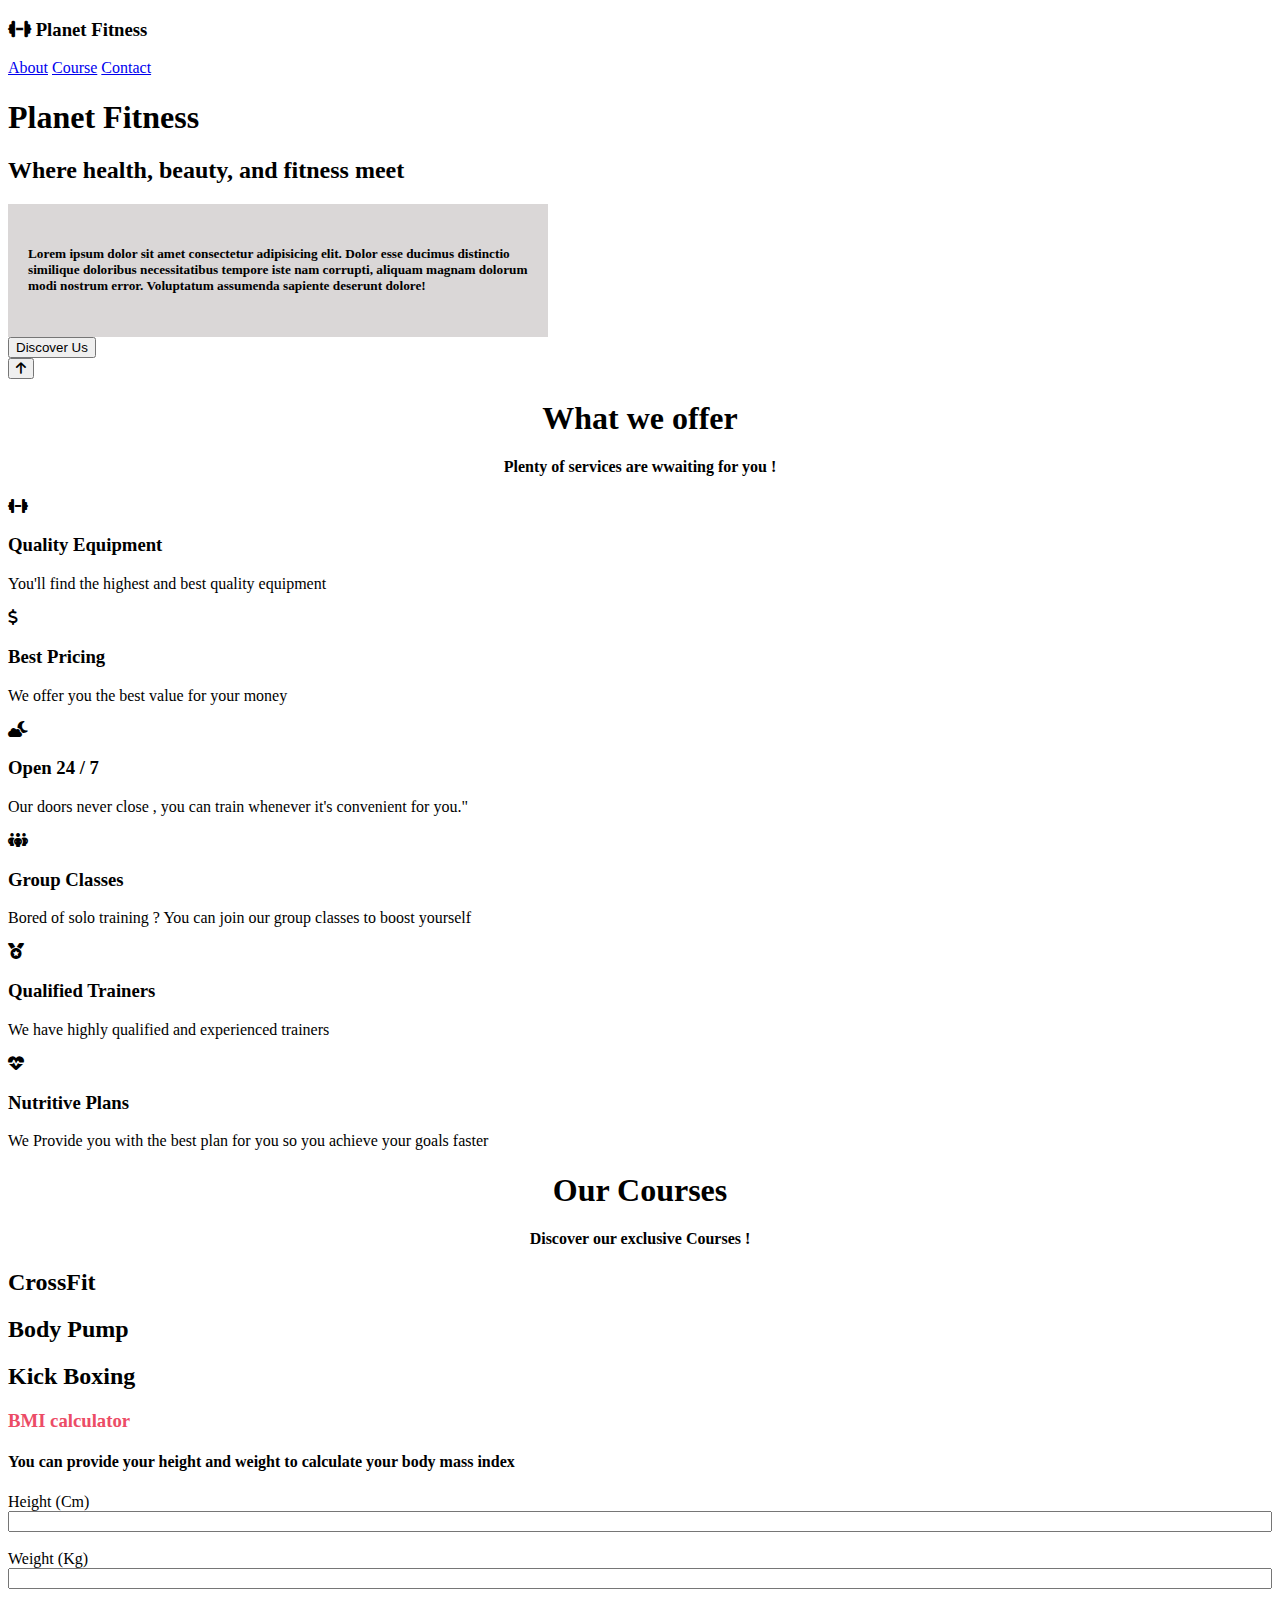
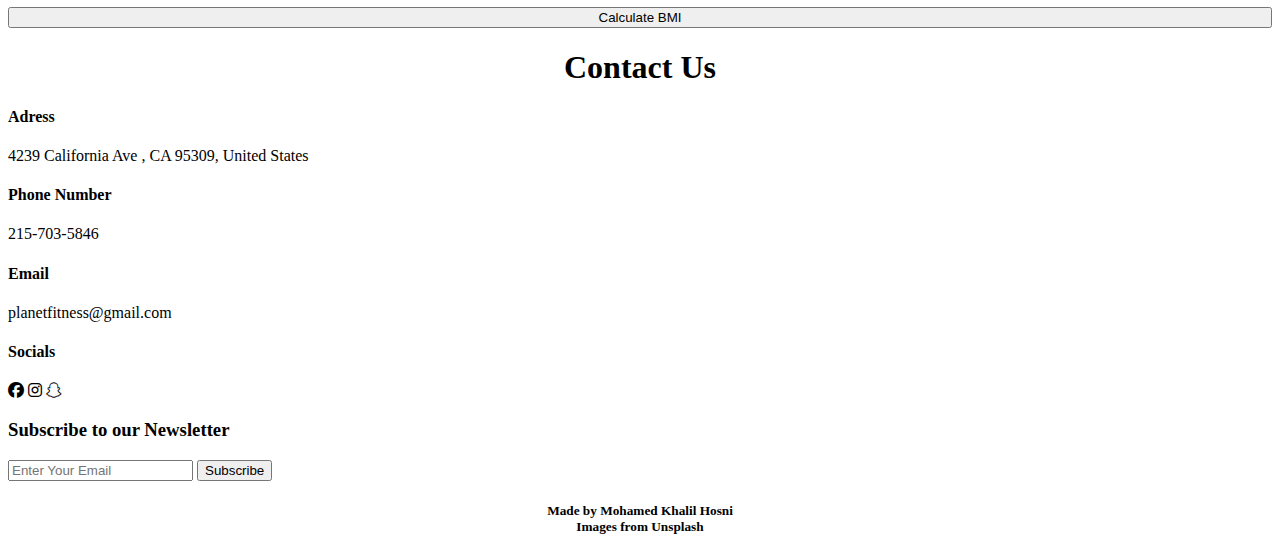
==== index.html @ 40c57bcd "adding js file + BMI functino calculator" ====
<!DOCTYPE html>
<html>
<head>
    <meta charset='utf-8'>
    <title>Page Title</title>
    <meta name='viewport' content='width=device-width, initial-scale=1'>
    <link rel="stylesheet" href="https://cdnjs.cloudflare.com/ajax/libs/font-awesome/6.3.0/css/all.min.css">
    <link rel="stylesheet" href="style.css">
   
</head>
<body>
    <div id="header-image">
    <nav id="nav-bar">
    <div class="navbar-element navbar-logo">
        <h3 id="gym-name"><i class="fa-solid fa-dumbbell"></i> Planet Fitness</h3>
    </div>
        <a href='#' class="navbar-element">About</a>
        <a href='#' class="navbar-element">Course</a>
        <a href='#' class="navbar-element">Contact</a>
    </nav>

<div id="bgr-image-dscr">

<h1 class="bgr-descr-title">Planet Fitness</h1>
<h2  class="bgr-descr-subtitle">Where health, beauty, and fitness meet</h2>
<div style="background-color: rgba(160, 150, 150, 0.384);
width: 70%;
min-width: 300px;
padding: 20px;
max-width: 500px;">
<h5 class="bgr-descr-desc">Lorem ipsum dolor sit amet consectetur adipisicing elit. Dolor esse ducimus distinctio similique doloribus necessitatibus tempore iste nam corrupti, aliquam magnam dolorum modi nostrum error. Voluptatum assumenda sapiente deserunt dolore!</h5>
</div>
<button class="header-button">Discover Us</button>
    </div>

<button id="btn-up" ><i class="fa-sharp fa-solid fa-arrow-up"></i></button>

    </div>
<section class="About-section">
<h1 style="text-align: center ;">What we offer</h1>
<h4 style="text-align: center;">Plenty of services are wwaiting for you !</h4>

<div class="about-services-card-container">

    <div class="service-card">
        <i class="fa-sharp fa-solid fa-dumbbell"></i>           
        <h3>Quality Equipment</h3>
        <p>You'll find the highest  and best quality equipment </p>
                   
    </div>

    <div class="service-card">
        <i class="fa-solid fa-dollar-sign"></i>
            <h3>Best Pricing</h3>
            <p>We offer you the best value for your money</p>
    </div>

    <div class="service-card">
        <i class="fa-solid fa-cloud-moon"></i>
            <h3>Open 24 / 7 </h3>
            <p>Our doors never close , you can train whenever it's convenient for you."</p>
            
    </div>
             
   
    <div class="service-card">
        <i class="fa-solid fa-people-group"></i>
            <h3>Group Classes</h3>
                 <p>Bored of solo training ? You can join our group classes to boost yourself </p>
           </div>
         
           <div class="service-card">
            <i class="fa-solid fa-medal"></i>    
            <h3>Qualified Trainers</h3>
            <p>We have highly qualified and experienced trainers </p>
        </div>
               <div class="service-card">
                <i class="fa-solid fa-heart-pulse"></i>
                    <h3>Nutritive Plans</h3>
                         <p>We Provide you with the best plan for you so you achieve your goals faster </p>
                   </div>
            



</section>
<section id="courses-section">
    <h1 style="text-align: center ;">Our Courses</h1>
    <h4 style="text-align: center;">Discover our exclusive Courses !</h4>
    <div class="courses-card-container">

        <div class="course-card" style="background-image: url(https://images.unsplash.com/photo-1623874228601-f4193c7b1818?ixlib=rb-4.0.3&ixid=MnwxMjA3fDB8MHxzZWFyY2h8OXx8Y3Jvc3NmaXR8ZW58MHx8MHx8&auto=format&fit=crop&w=500&q=60);">
                <div>
                    <h2>CrossFit</h2>
                    <div  class="hover-card-effect"></div>
                </div>
              </div>
              <div class="course-card" style="background-position: center center; 
              background-image:url(
                https://images.unsplash.com/photo-1637430308606-86576d8fef3c?ixlib=rb-4.0.3&ixid=MnwxMjA3fDB8MHxzZWFyY2h8NTN8fGd5bXxlbnwwfHwwfHw%3D&auto=format&fit=crop&w=500&q=60
                );">
                <div>
                    <h2>Body Pump</h2>
                   
                </div>
              </div>
              <div class="course-card" style="background-image: url(https://images.unsplash.com/photo-1570104467660-60bdebbfa5b4?ixlib=rb-4.0.3&ixid=MnwxMjA3fDB8MHxzZWFyY2h8MjJ8fGtpY2tib3hpbmd8ZW58MHx8MHx8&auto=format&fit=crop&w=500&q=60);">
                <div>
                    <h2>Kick Boxing</h2>
                   
                </div>
              </div>
              </div>
              </div>
              
              
          
           
            </div>
</section>
<section id="bmi-section">
<div id="bmi-card">
    <h3 style="color: #EC4C66;" >BMI calculator</h3>
    <h4>You can provide your height and weight to calculate your body mass index</h4>
    <div style="display: flex;flex-direction: column;justify-content: centerS;">
        <label for="height">Height (Cm)</label>
        <input class="input" type="number" id="height" max="230" min="20" >
        <br>
        <label for="weight">Weight (Kg) </label>
        <input class="input" type="number" id="weight"max="300" min="10">
        <br>
        <button id="bmi-button" type="submit">Calculate BMI</button>
    </div>
</div>
   
</section>
<footer>
    <h1 style="text-align: center;">Contact Us</h1>
<div>
    <div id="info-container">
        <div class="info">
     <h4>Adress</h4>
        <p>4239 California Ave , CA 95309, United States</p>
        </div>
    
        <div class="info">
            <h4>Phone Number</h4>
            <p>215-703-5846</p>
                </div>

                <div class="info">
                    <h4>Email</h4>
                    <p>planetfitness@gmail.com</p>
                        </div>
                        <div class="info">
                            <h4>Socials</h4>
                            <div id="social-container">
                                <i class="fa fa-brands fa-facebook"></i>
                                <i class="fa fa-brands fa-instagram"></i>
                                <i class="fa fa-brands fa-snapchat"></i>
                            </div>
                                </div>



    </div>
    <div id="newsletter">
        <h3>Subscribe to our Newsletter</h3>
        <form action="" autocomplete="on">
            <input class="input" id="email-input" type="email" placeholder="Enter Your Email" >
            <button id="subscribe-button">Subscribe</button>
        </form>

     
    </div>
<h5 style="text-align: center;">Made by Mohamed Khalil Hosni <br> Images from Unsplash</h5>
</div>


</footer>
<script src="script.js"></script>
</body>

</html>
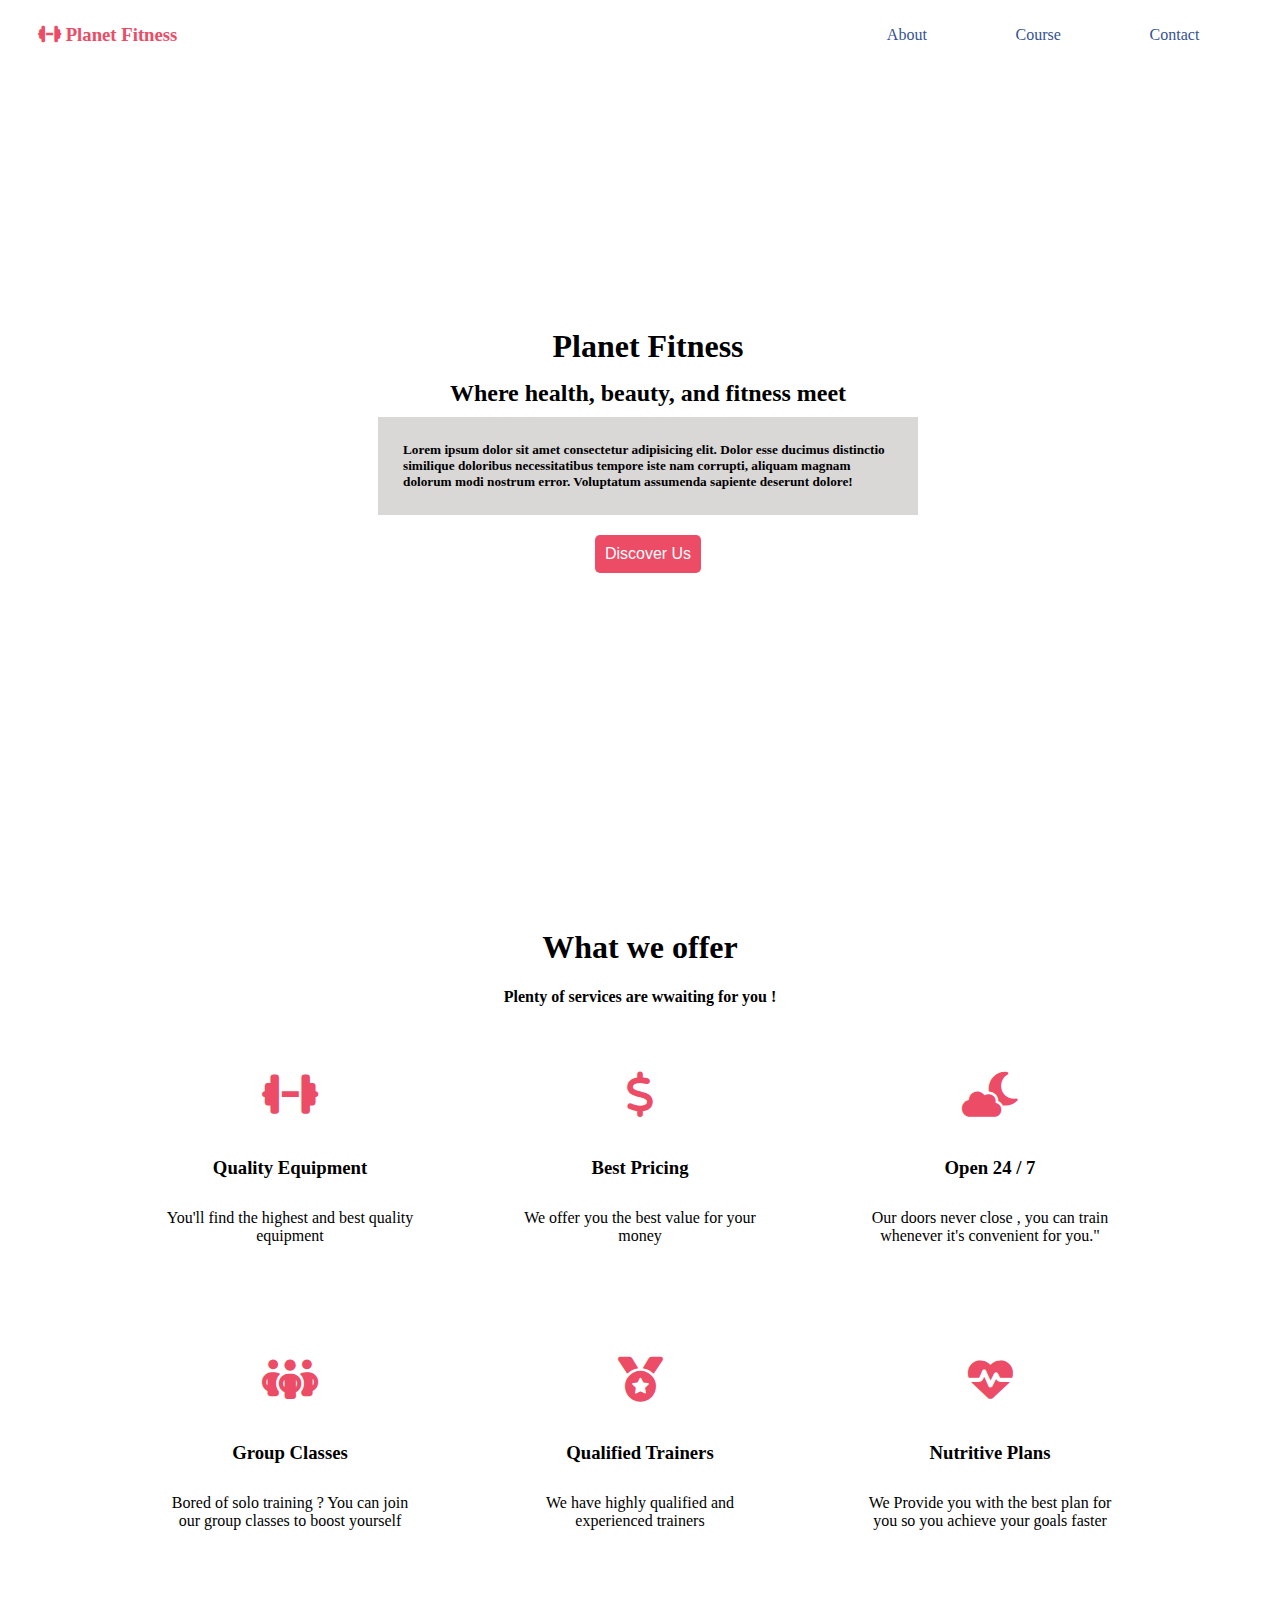
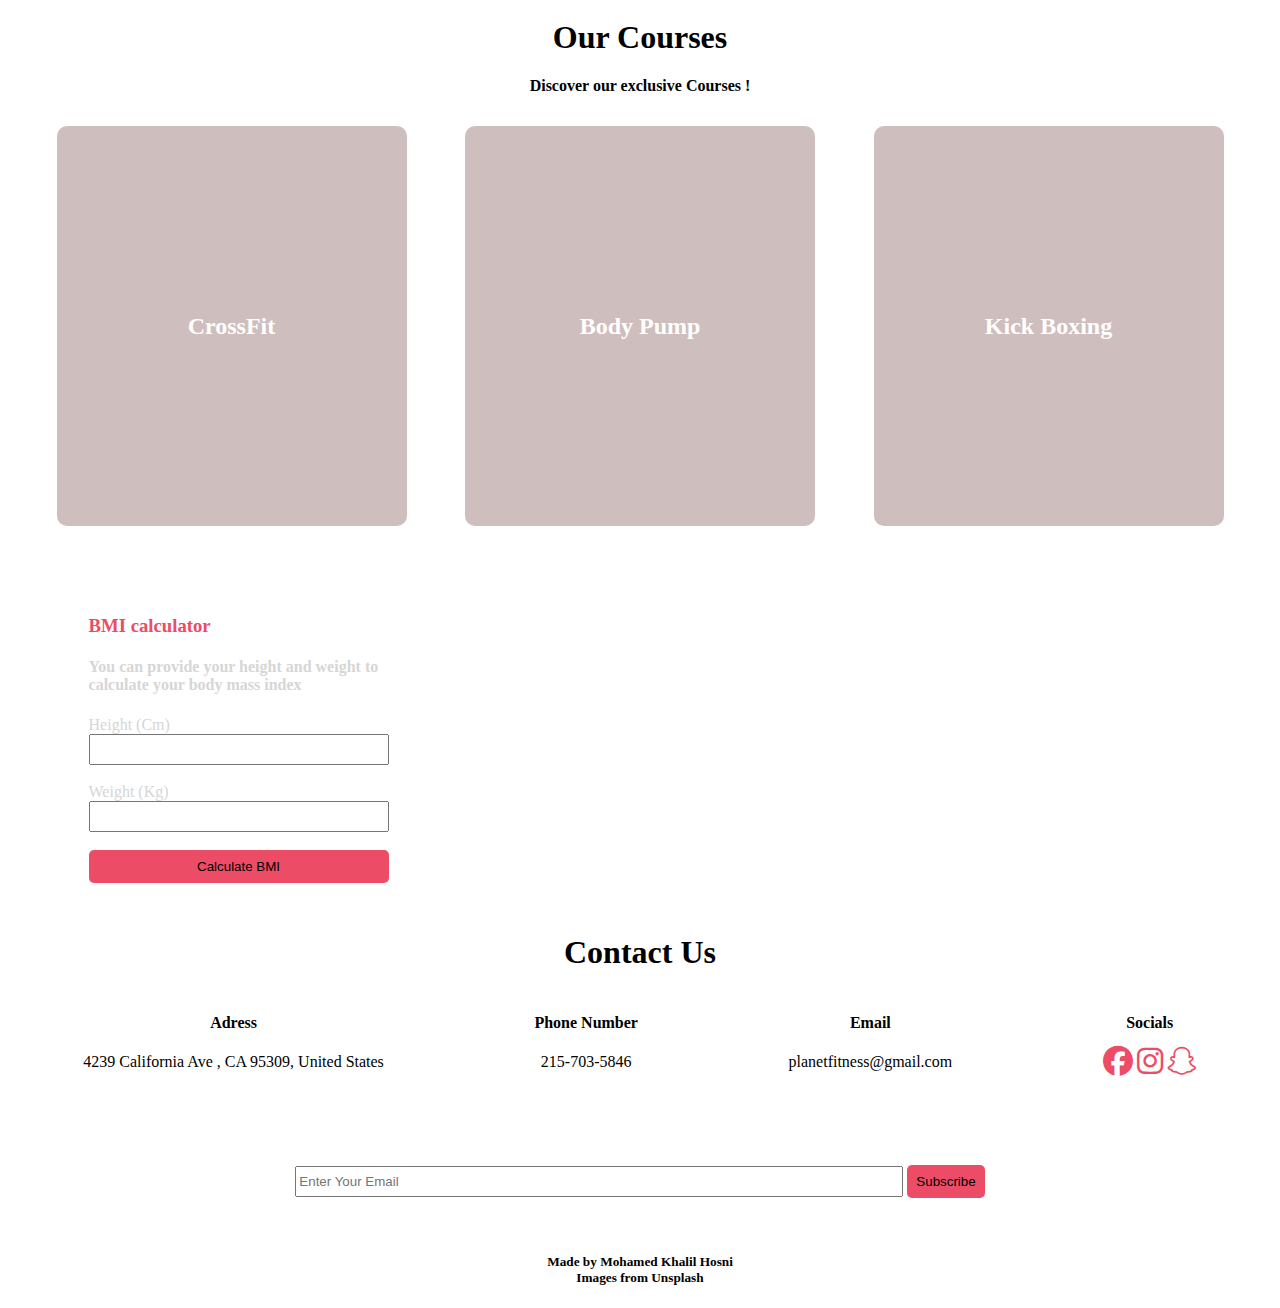
==== commit 0a2b2563: "addind scroll behavior + button to scroll to the top" ====
--- a/index.html
+++ b/index.html
@@ -14,9 +14,9 @@
     <div class="navbar-element navbar-logo">
         <h3 id="gym-name"><i class="fa-solid fa-dumbbell"></i> Planet Fitness</h3>
     </div>
-        <a href='#' class="navbar-element">About</a>
-        <a href='#' class="navbar-element">Course</a>
-        <a href='#' class="navbar-element">Contact</a>
+        <a id="about"  class="navbar-element">About</a>
+        <a id="course"  class="navbar-element">Course</a>
+        <a id="contact" class="navbar-element">Contact</a>
     </nav>
 
 <div id="bgr-image-dscr">
@@ -34,9 +34,8 @@
     </div>
 
 <button id="btn-up" ><i class="fa-sharp fa-solid fa-arrow-up"></i></button>
-
     </div>
-<section class="About-section">
+<section id="About-section">
 <h1 style="text-align: center ;">What we offer</h1>
 <h4 style="text-align: center;">Plenty of services are wwaiting for you !</h4>
 
@@ -134,7 +133,7 @@
 </div>
    
 </section>
-<footer>
+<footer id="contact-section">
     <h1 style="text-align: center;">Contact Us</h1>
 <div>
     <div id="info-container">
@@ -181,4 +180,4 @@
 <script src="script.js"></script>
 </body>
 
-</html>+</html>
--- a/style.css
+++ b/style.css
@@ -0,0 +1,281 @@
+
+#gym-name{
+   color: #EC4C66;
+}
+
+#header-image{
+    background-image: url(
+        https://images.unsplash.com/photo-1612090295951-656aaeac99d9?ixlib=rb-4.0.3&ixid=MnwxMjA3fDB8MHxwaG90by1wYWdlfHx8fGVufDB8fHx8&auto=format&fit=crop&w=1374&q=80  
+        );
+        background-position: center top;
+    height: 100vh;
+    width: 100vw;
+    background-repeat: no-repeat;
+    background-size: cover;
+}
+
+#nav-bar{background-color: #ffffff;
+    height: 70px;
+    display: flex;
+    width: 100%;
+    position: fixed;
+    z-index: 5;
+    flex-direction: row;
+    align-items: center;
+    margin-top: -8px;
+}
+
+.navbar-element{
+    font-size: 10;
+    text-decoration: none;
+    color: #345293;
+    flex-grow: 1;   
+}
+
+.navbar-logo{
+  flex-grow: 8  ;
+  padding-left: 30px;
+}
+
+.header-button{
+
+background-color: #EC4C66; /* Green */
+  border: 2px solid;
+  border-radius: 5px;
+ border-style: none;
+  color: rgb(255, 255, 255);
+  padding: 10px 10px;
+  margin: 20px;
+  text-align: center;
+  text-decoration: none;    
+  font-size: 16px;
+}
+
+
+#subscribe-button{
+background-color: #EC4C66; /* Green */
+border-radius: 5px;
+border-color: rgba(255, 255, 255, 0); 
+color: rgb(0, 0, 0);
+padding: 7px;
+cursor: pointer;
+
+}
+
+#bmi-button{
+    background-color: #EC4C66; 
+border-radius: 5px;
+border-color: rgba(255, 255, 255, 0); 
+color: rgb(0, 0, 0);
+padding: 7px;
+cursor: pointer;
+}
+
+#bmi-button:hover{
+    background-color: #ec4c67a1;
+
+}
+
+.bgr-descr-title {
+margin: 5px;
+}
+
+
+.bgr-descr-subtitle {
+margin: 10px;
+}
+
+.bgr-descr-desc{
+    margin: 5px;
+}
+
+#bgr-image-dscr{
+    display: flex; 
+    flex-direction: column;
+    align-items: center;  
+    justify-content: center;  
+    width: 100%;
+    height: 100%;
+}
+
+.service-card{
+    text-align: center;
+    margin: 5px 30px 0px 30px;
+    padding: 10px 20px 0px 20px;
+    background-color: #ffffff;
+    height: 270px;
+    width: 250px;
+    
+   
+    color: rgb(0, 0, 0);}
+.service-card i {
+    margin-top: 30px;
+    font-size: 45px;
+    color: #EC4C66;
+}
+.service-card h3{
+    margin-top: 40px;
+    margin-bottom: 30px;
+    
+}
+
+
+
+
+.about-services-card-container{
+    display: flex ;
+    flex-wrap: wrap;
+    flex-direction: row;
+    justify-content: center ;
+}
+
+.courses-card-container{
+    display: flex ;
+    flex-wrap: wrap;
+    flex-direction: row;
+    justify-content: space-evenly;
+}
+
+
+.course-card{
+    position: relative;
+    border-radius: 10px;
+   display: flex;
+   margin: 10px;
+   opacity: 1;
+   align-items: center;
+   justify-content: center;
+   
+background-color: rgb(207, 190, 190);
+    height: 400px;
+    width: 350px;
+    cursor: pointer;
+    color: rgb(255, 255, 255);
+}
+
+
+.hover-card-effect{
+    position: absolute;
+    height: 0;
+    width: 100%;   
+    bottom: 0;
+    left: 0;
+}
+
+#info-container{
+    display: flex;
+    flex-direction: row;
+    justify-content: space-around;
+    flex-wrap: wrap;
+}
+
+.info{
+   text-align: center;
+}
+
+#newsletter{
+    display: flex;
+    flex-direction: column;
+    align-items: center;
+    flex-wrap: wrap;    
+    justify-content: center;
+    color: white;
+    padding-bottom:15px; height: 130px;
+  background-image: url(
+    
+  
+  
+
+   https://images.unsplash.com/photo-1623874400767-0fcdeedd0f5d?ixlib=rb-4.0.3&ixid=MnwxMjA3fDB8MHxwaG90by1wYWdlfHx8fGVufDB8fHx8&auto=format&fit=crop&w=870&q=80
+  
+  
+  );
+  background-repeat: no-repeat;
+  background-size: cover;
+  background-position:top;
+
+
+
+
+
+}
+#email-input{
+    width: 50vw;
+    min-width: 200px;
+    max-width: 600px;    
+}
+.input{
+    height: 25px;
+}
+
+
+
+.fa {
+    margin-top: -7px;
+    font-size: 30px;
+    color: #EC4C66;
+    cursor: pointer;
+
+}
+
+.fa:hover {
+    opacity: 0.7;
+}
+
+
+
+#btn-up {
+    background-color: rgb(20, 122, 224);
+    border: none;
+    z-index: 2;
+    color: white;
+    position: fixed;
+    bottom: 3%;
+    right: 1%;
+    border-radius: 8px;
+    padding: 12px 16px;
+    font-size: 20px;
+    cursor: pointer;
+
+ 
+}
+
+
+
+
+
+
+
+
+#bmi-card{
+    height: 100%;
+    width: 50%;
+    min-width: 200px;
+    max-width: 300px;
+    color: rgb(214, 214, 214);
+    padding-left: 4%;
+}   
+
+#bmi-section{
+    margin-top: 30px;
+    padding: 30px;
+    height: fit-content;
+    width: 100%;
+    background-image: url(
+        
+    https://images.unsplash.com/photo-1517838277536-f5f99be501cd?ixlib=rb-4.0.3&ixid=MnwxMjA3fDB8MHxwaG90by1wYWdlfHx8fGVufDB8fHx8&auto=format&fit=crop&w=870&q=80
+    
+    
+    
+    
+    
+    
+    
+    );
+    background-position:center ;
+    background-size: cover;
+    background-repeat: no-repeat;
+  
+}   
+
+
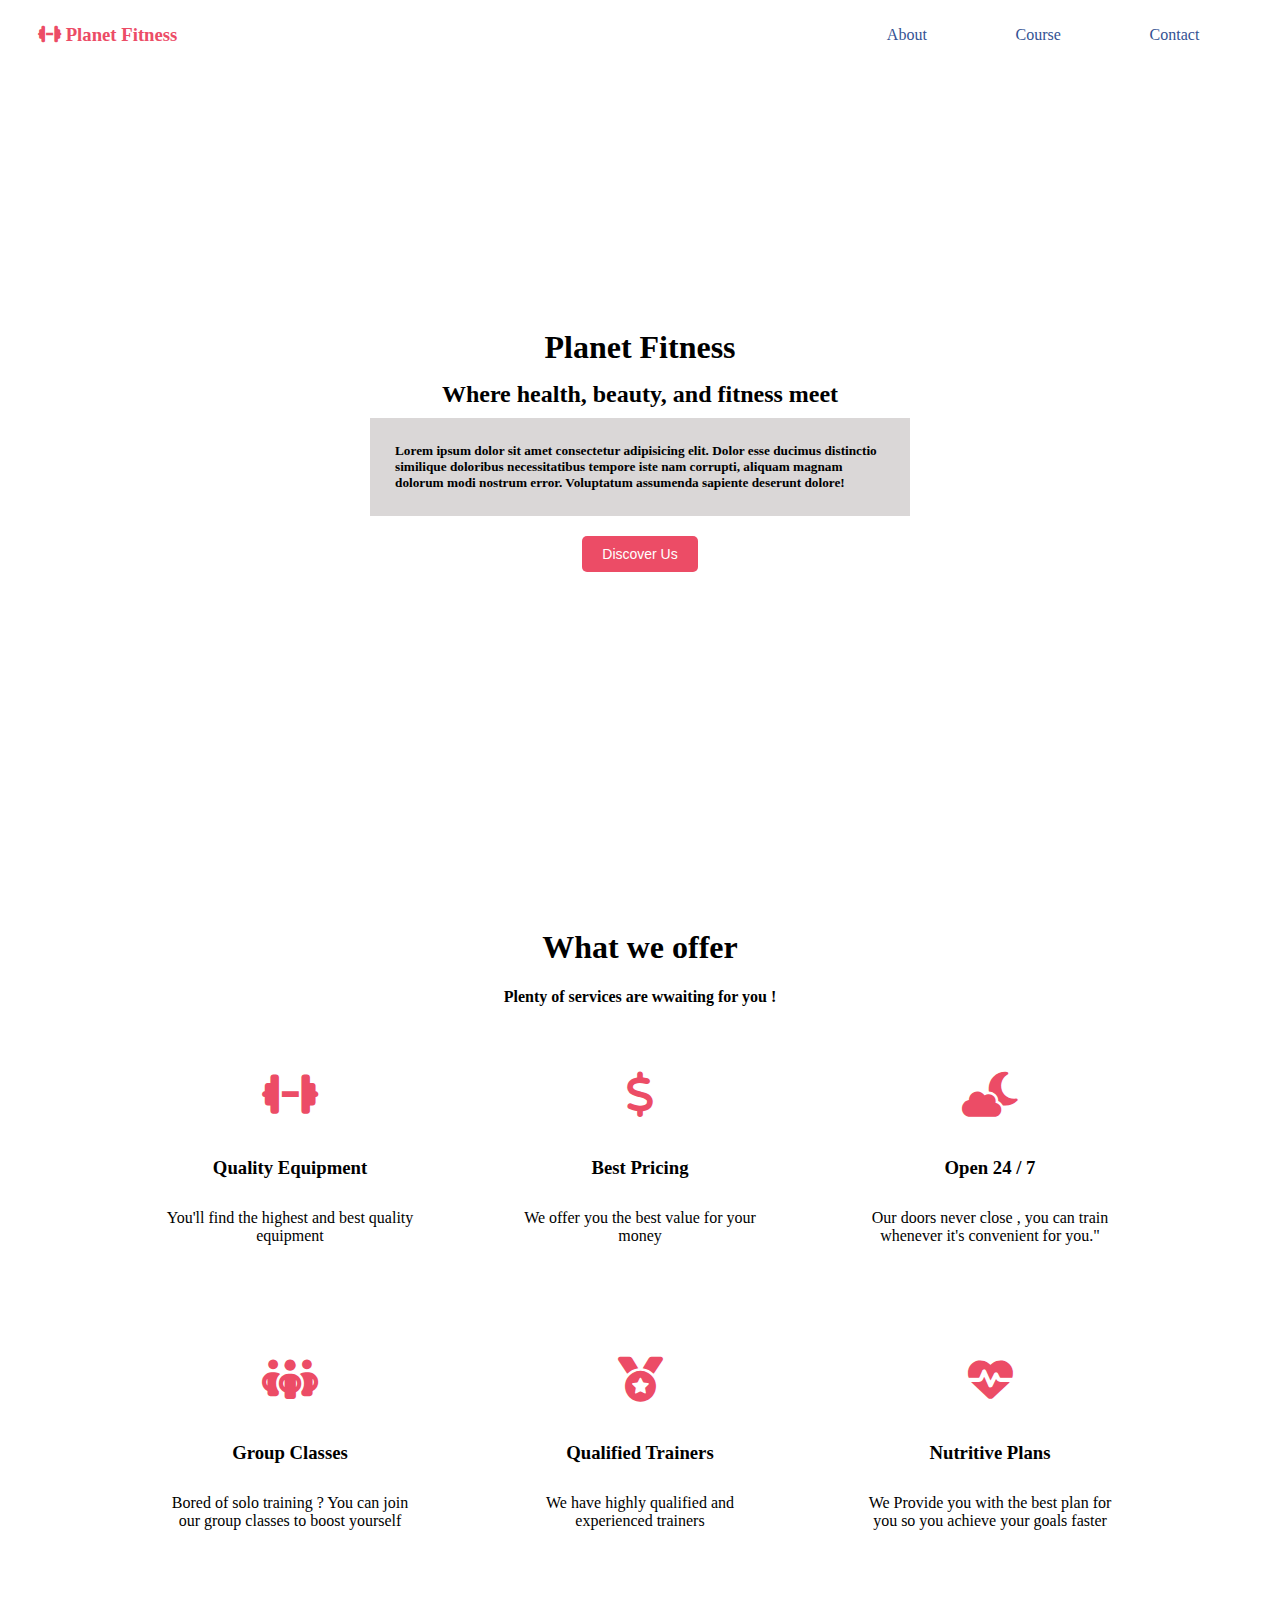
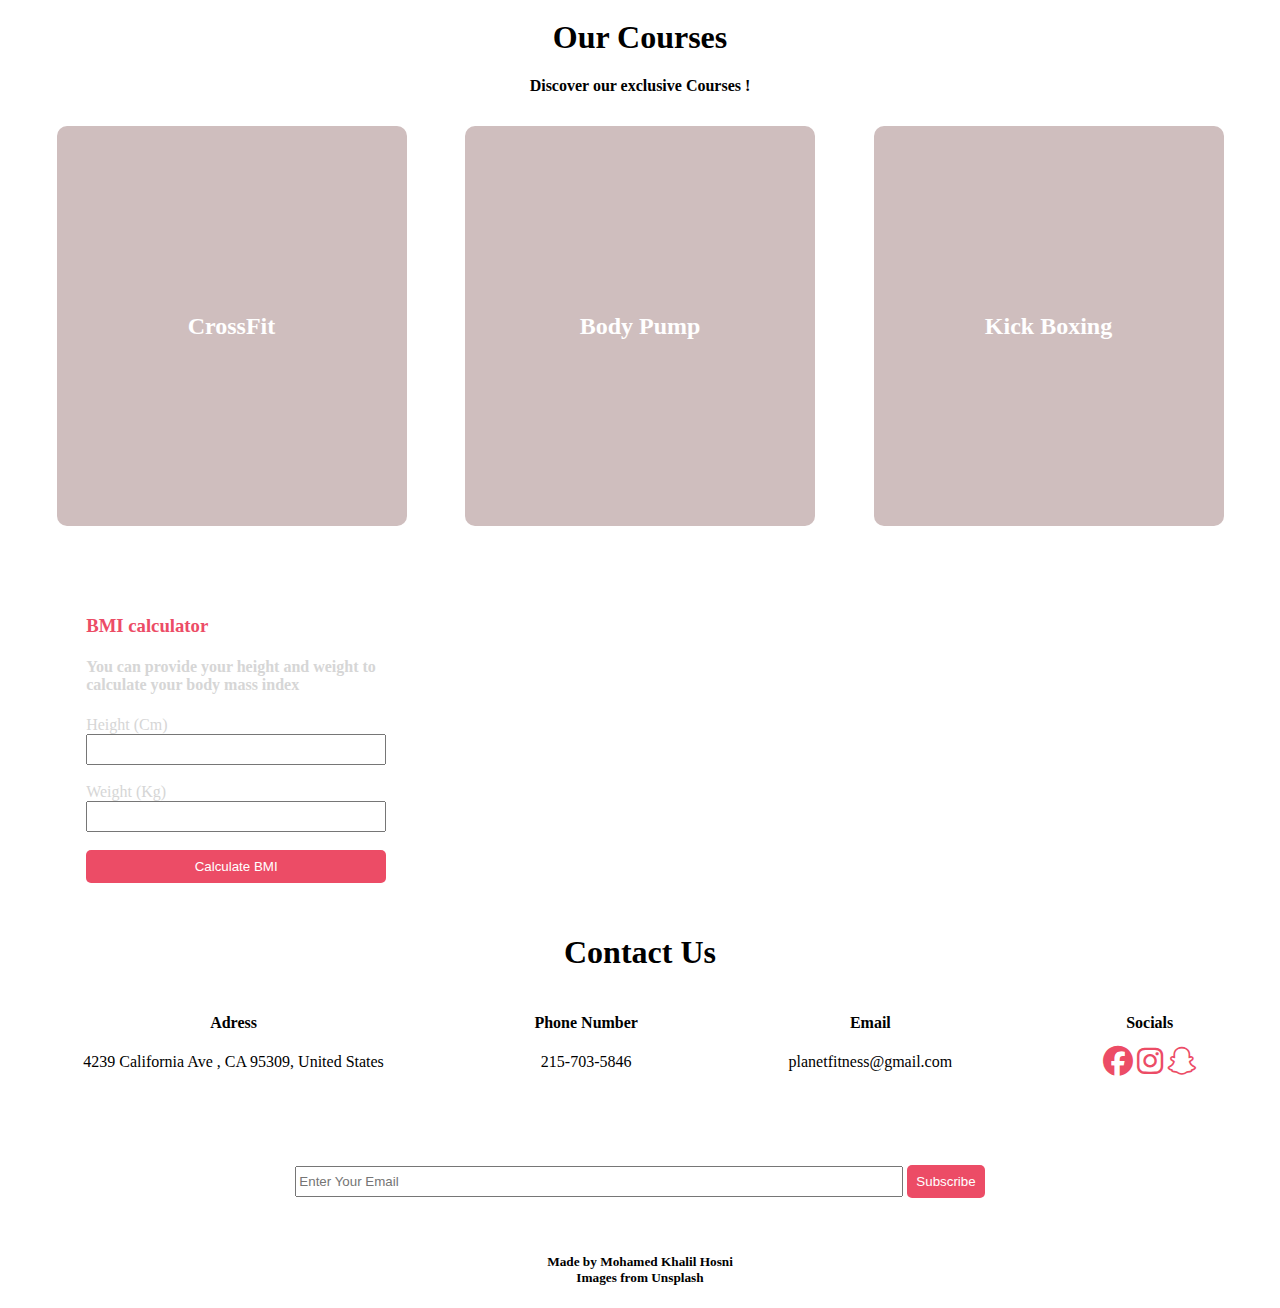
==== commit 759034db: "fixing the horizontal scroll + some modification in the nav bar and in the buttons" ====
--- a/index.html
+++ b/index.html
@@ -30,7 +30,7 @@
 max-width: 500px;">
 <h5 class="bgr-descr-desc">Lorem ipsum dolor sit amet consectetur adipisicing elit. Dolor esse ducimus distinctio similique doloribus necessitatibus tempore iste nam corrupti, aliquam magnam dolorum modi nostrum error. Voluptatum assumenda sapiente deserunt dolore!</h5>
 </div>
-<button class="header-button">Discover Us</button>
+<button id="header-button">Discover Us</button>
     </div>
 
 <button id="btn-up" ><i class="fa-sharp fa-solid fa-arrow-up"></i></button>
@@ -128,7 +128,7 @@
         <label for="weight">Weight (Kg) </label>
         <input class="input" type="number" id="weight"max="300" min="10">
         <br>
-        <button id="bmi-button" type="submit">Calculate BMI</button>
+        <button  id="bmi-button" type="submit">Calculate BMI</button>
     </div>
 </div>
    
@@ -159,18 +159,13 @@
                                 <i class="fa fa-brands fa-snapchat"></i>
                             </div>
                                 </div>
-
-
-
     </div>
     <div id="newsletter">
         <h3>Subscribe to our Newsletter</h3>
         <form action="" autocomplete="on">
             <input class="input" id="email-input" type="email" placeholder="Enter Your Email" >
-            <button id="subscribe-button">Subscribe</button>
+            <button  id="subscribe-button">Subscribe</button>
         </form>
-
-     
     </div>
 <h5 style="text-align: center;">Made by Mohamed Khalil Hosni <br> Images from Unsplash</h5>
 </div>
--- a/style.css
+++ b/style.css
@@ -9,7 +9,7 @@
         );
         background-position: center top;
     height: 100vh;
-    width: 100vw;
+    width: 100%;
     background-repeat: no-repeat;
     background-size: cover;
 }
@@ -32,23 +32,27 @@
     flex-grow: 1;   
 }
 
+ a {
+    
+    cursor: pointer;
+}
 .navbar-logo{
   flex-grow: 8  ;
   padding-left: 30px;
 }
 
-.header-button{
-
-background-color: #EC4C66; /* Green */
+#header-button{
+   background-color: #EC4C66; /* Green */
   border: 2px solid;
   border-radius: 5px;
  border-style: none;
   color: rgb(255, 255, 255);
-  padding: 10px 10px;
+  padding: 10px 20px 10px 20px; 
   margin: 20px;
   text-align: center;
   text-decoration: none;    
-  font-size: 16px;
+  font-size: 14px;
+  cursor: pointer;
 }
 
 
@@ -56,24 +60,24 @@
 background-color: #EC4C66; /* Green */
 border-radius: 5px;
 border-color: rgba(255, 255, 255, 0); 
-color: rgb(0, 0, 0);
+color: rgb(255, 255, 255);
 padding: 7px;
 cursor: pointer;
-
 }
 
 #bmi-button{
-    background-color: #EC4C66; 
+background-color: #EC4C66; 
 border-radius: 5px;
 border-color: rgba(255, 255, 255, 0); 
-color: rgb(0, 0, 0);
+color: rgb(255, 255, 255);
 padding: 7px;
 cursor: pointer;
 }
 
-#bmi-button:hover{
-    background-color: #ec4c67a1;
-
+#bmi-button:hover,
+#subscribe-button:hover,
+#header-button:hover{
+    background-color: #792634;
 }
 
 .bgr-descr-title {
@@ -118,9 +122,6 @@
     margin-bottom: 30px;
     
 }
-
-
-
 
 .about-services-card-container{
     display: flex ;
@@ -182,21 +183,12 @@
     color: white;
     padding-bottom:15px; height: 130px;
   background-image: url(
-    
-  
-  
-
    https://images.unsplash.com/photo-1623874400767-0fcdeedd0f5d?ixlib=rb-4.0.3&ixid=MnwxMjA3fDB8MHxwaG90by1wYWdlfHx8fGVufDB8fHx8&auto=format&fit=crop&w=870&q=80
-  
-  
   );
   background-repeat: no-repeat;
   background-size: cover;
   background-position:top;
-
-
-
-
+    width: 100%;
 
 }
 #email-input{
@@ -260,16 +252,12 @@
     margin-top: 30px;
     padding: 30px;
     height: fit-content;
-    width: 100%;
+    
     background-image: url(
         
     https://images.unsplash.com/photo-1517838277536-f5f99be501cd?ixlib=rb-4.0.3&ixid=MnwxMjA3fDB8MHxwaG90by1wYWdlfHx8fGVufDB8fHx8&auto=format&fit=crop&w=870&q=80
     
-    
-    
-    
-    
-    
+
     
     );
     background-position:center ;
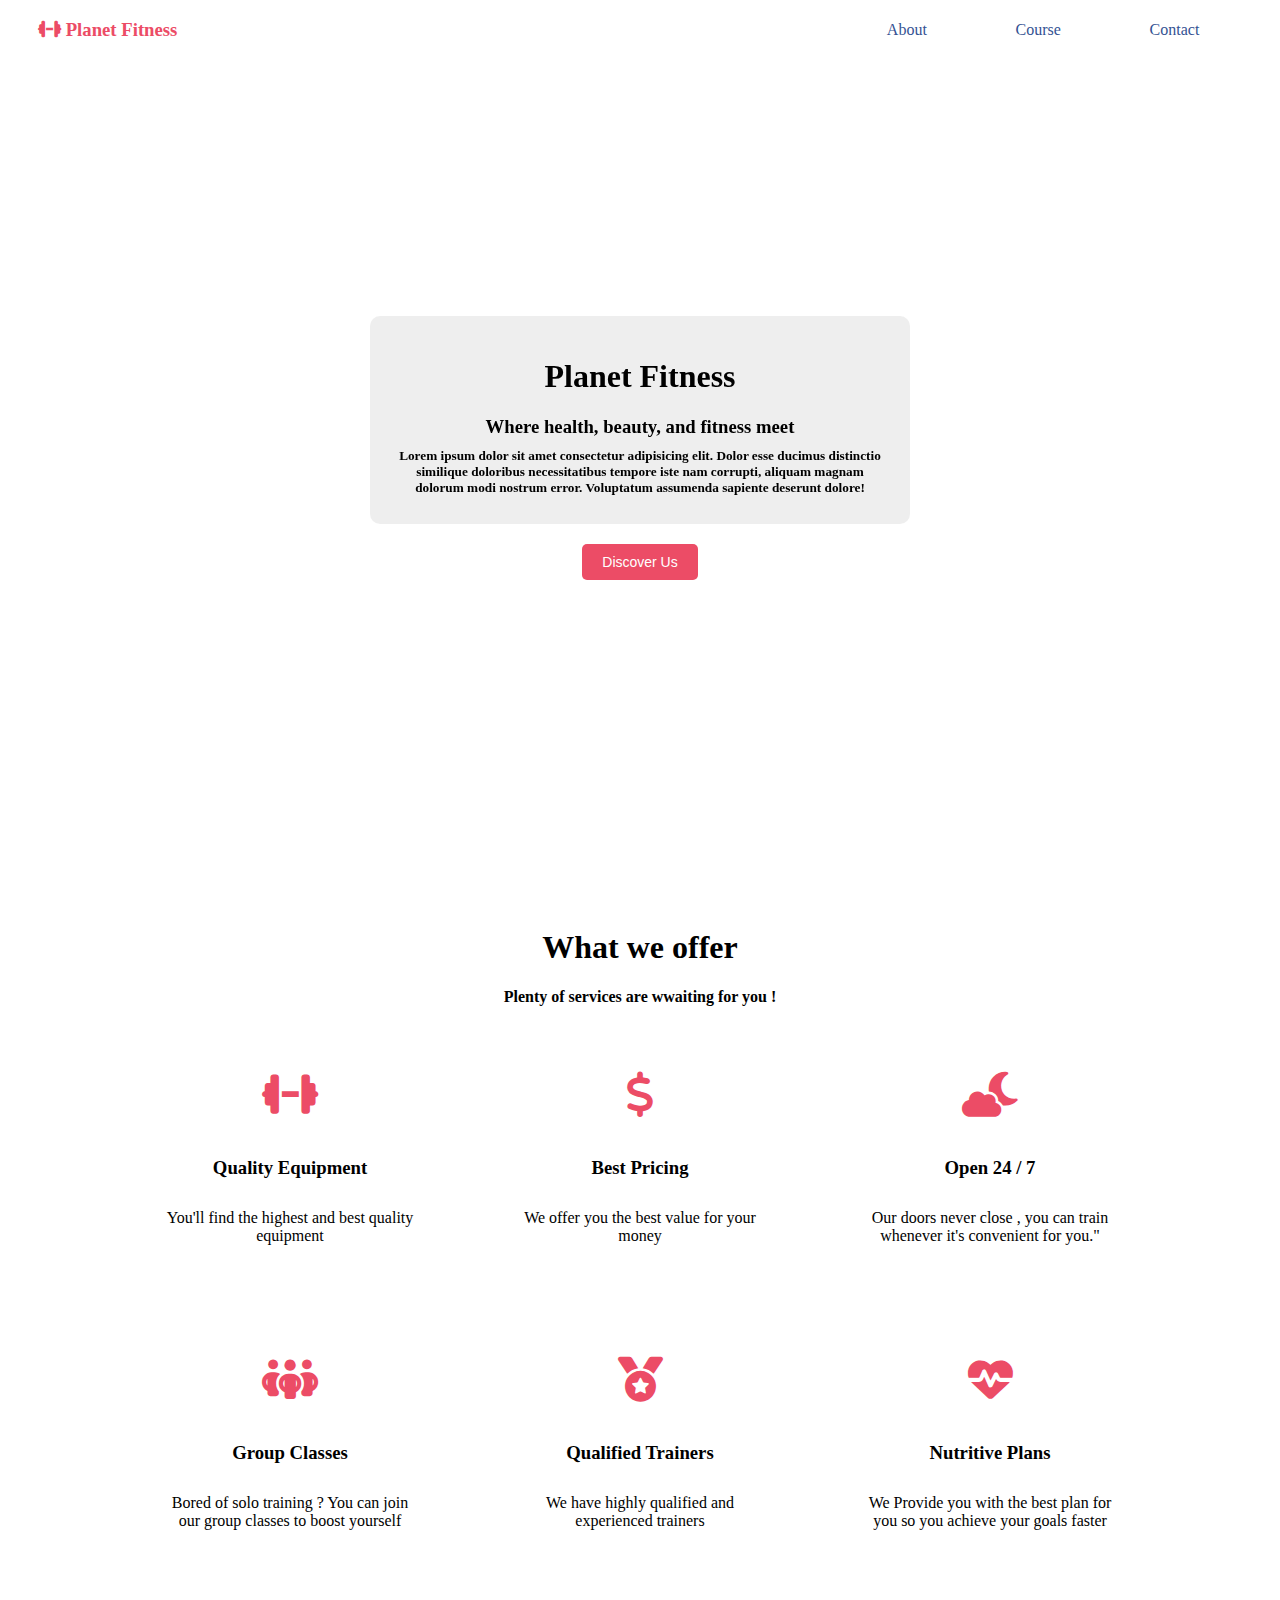
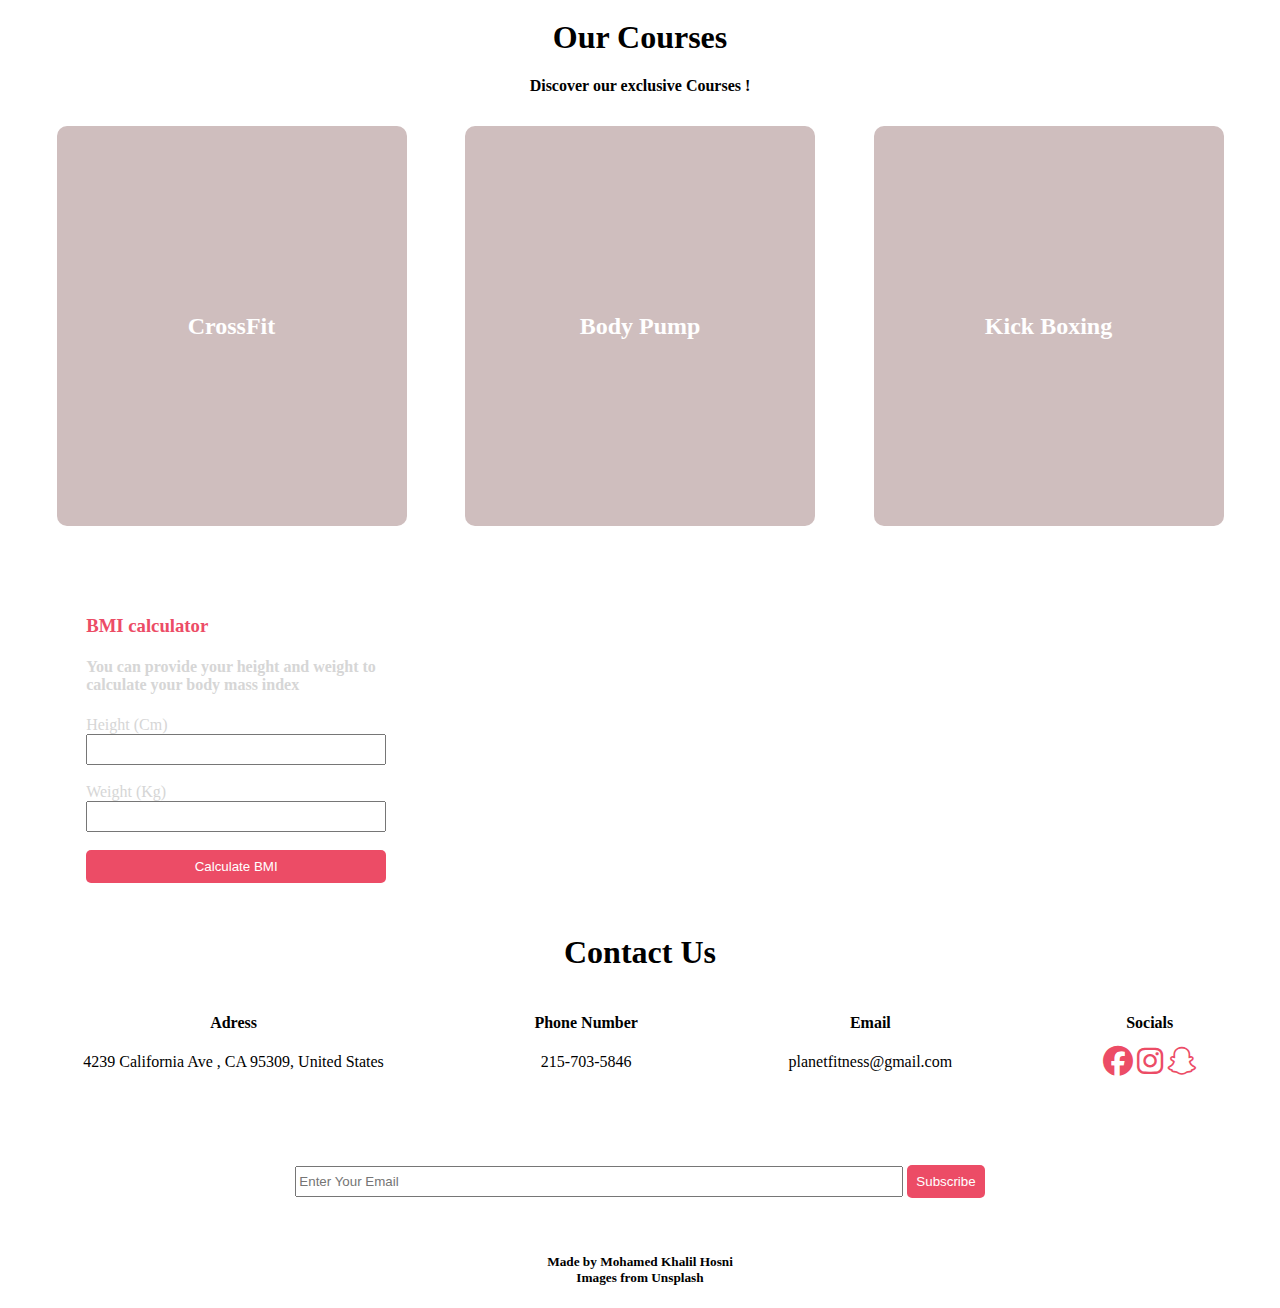
==== commit 25512e71: "removing navbar shown by default in small screen" ====
--- a/index.html
+++ b/index.html
@@ -2,33 +2,31 @@
 <html>
 <head>
     <meta charset='utf-8'>
-    <title>Page Title</title>
+    <title>Planet Fitness</title>
     <meta name='viewport' content='width=device-width, initial-scale=1'>
     <link rel="stylesheet" href="https://cdnjs.cloudflare.com/ajax/libs/font-awesome/6.3.0/css/all.min.css">
     <link rel="stylesheet" href="style.css">
    
 </head>
 <body>
-    <div id="header-image">
-    <nav id="nav-bar">
-    <div class="navbar-element navbar-logo">
+   
+ <div id="header-image">
+    <i id="nav-bar-small-button" class="fa-solid fa-bars"></i>
+    <div id="nav-bar">
+        <div  class=" navbar-logo">
         <h3 id="gym-name"><i class="fa-solid fa-dumbbell"></i> Planet Fitness</h3>
     </div>
         <a id="about"  class="navbar-element">About</a>
         <a id="course"  class="navbar-element">Course</a>
         <a id="contact" class="navbar-element">Contact</a>
-    </nav>
+</div>
 
 <div id="bgr-image-dscr">
+ <div id="bgr-descr-container">
+<h1>Planet Fitness</h1>
+<h3 style="margin: 10px;">Where health, beauty, and fitness meet</h3>
 
-<h1 class="bgr-descr-title">Planet Fitness</h1>
-<h2  class="bgr-descr-subtitle">Where health, beauty, and fitness meet</h2>
-<div style="background-color: rgba(160, 150, 150, 0.384);
-width: 70%;
-min-width: 300px;
-padding: 20px;
-max-width: 500px;">
-<h5 class="bgr-descr-desc">Lorem ipsum dolor sit amet consectetur adipisicing elit. Dolor esse ducimus distinctio similique doloribus necessitatibus tempore iste nam corrupti, aliquam magnam dolorum modi nostrum error. Voluptatum assumenda sapiente deserunt dolore!</h5>
+<h5 style="margin: 8px";>Lorem ipsum dolor sit amet consectetur adipisicing elit. Dolor esse ducimus distinctio similique doloribus necessitatibus tempore iste nam corrupti, aliquam magnam dolorum modi nostrum error. Voluptatum assumenda sapiente deserunt dolore!</h5>
 </div>
 <button id="header-button">Discover Us</button>
     </div>
--- a/style.css
+++ b/style.css
@@ -13,17 +13,83 @@
     background-repeat: no-repeat;
     background-size: cover;
 }
-
-#nav-bar{background-color: #ffffff;
-    height: 70px;
+#nav-bar-small-button{
+    position: fixed;
+    z-index: 3;
+    top: 15px;
+    right: 15px;
+    font-size: 30px;  
+    color: #EC4C66;
+    cursor: pointer;
+    
+}
+
+#nav-bar{
+    background-color: #ffffff; 
     display: flex;
     width: 100%;
     position: fixed;
-    z-index: 5;
+    z-index: 2;
+    
     flex-direction: row;
     align-items: center;
     margin-top: -8px;
-}
+    transition: height 200ms ease;
+}
+
+#bgr-descr-container{
+    background-color: rgba(202, 202, 202, 0.315);
+    width: 70%;
+min-width: 300px;
+padding: 20px;
+
+max-width: 500px;
+text-align: center;
+border-radius: 10px;
+backdrop-filter: blur(5px);
+}
+
+
+
+
+@media screen and (max-width: 600px){
+    #nav-bar{       
+flex-direction: column;
+height: 200px;
+justify-content: space-around;}
+    .navbar-logo{
+        flex-grow: 1;}      
+}
+
+@media screen and (min-width: 601px){
+  
+ #nav-bar{
+    height: fit-content;
+ }  
+    .navbar-logo{
+ flex-grow: 8;
+ padding-left: 30px;
+}
+
+
+#nav-bar-small-button{
+    display: none;} 
+}
+
+#nav-bar.hide{
+    height: 0px;
+    overflow: hidden;
+    transition: height 200ms ease;
+}
+
+#nav-bar.show{
+    height: 200px; 
+    transition: height 200ms ease;
+
+}
+
+
+
 
 .navbar-element{
     font-size: 10;
@@ -33,13 +99,9 @@
 }
 
  a {
-    
-    cursor: pointer;
-}
-.navbar-logo{
-  flex-grow: 8  ;
-  padding-left: 30px;
-}
+    cursor: pointer;
+}
+
 
 #header-button{
    background-color: #EC4C66; /* Green */
@@ -80,18 +142,6 @@
     background-color: #792634;
 }
 
-.bgr-descr-title {
-margin: 5px;
-}
-
-
-.bgr-descr-subtitle {
-margin: 10px;
-}
-
-.bgr-descr-desc{
-    margin: 5px;
-}
 
 #bgr-image-dscr{
     display: flex; 
@@ -136,8 +186,6 @@
     flex-direction: row;
     justify-content: space-evenly;
 }
-
-
 .course-card{
     position: relative;
     border-radius: 10px;
@@ -154,7 +202,6 @@
     color: rgb(255, 255, 255);
 }
 
-
 .hover-card-effect{
     position: absolute;
     height: 0;
@@ -162,18 +209,23 @@
     bottom: 0;
     left: 0;
 }
-
 #info-container{
     display: flex;
     flex-direction: row;
     justify-content: space-around;
+    height: fit-content;
     flex-wrap: wrap;
+}
+@media screen and (max-width: 800px){
+    #info-container{   
+        flex-direction: column;
+    }
 }
 
 .info{
    text-align: center;
-}
-
+  
+}
 #newsletter{
     display: flex;
     flex-direction: column;
@@ -199,9 +251,6 @@
 .input{
     height: 25px;
 }
-
-
-
 .fa {
     margin-top: -7px;
     font-size: 30px;
@@ -209,13 +258,9 @@
     cursor: pointer;
 
 }
-
 .fa:hover {
     opacity: 0.7;
 }
-
-
-
 #btn-up {
     background-color: rgb(20, 122, 224);
     border: none;
@@ -232,13 +277,6 @@
  
 }
 
-
-
-
-
-
-
-
 #bmi-card{
     height: 100%;
     width: 50%;
